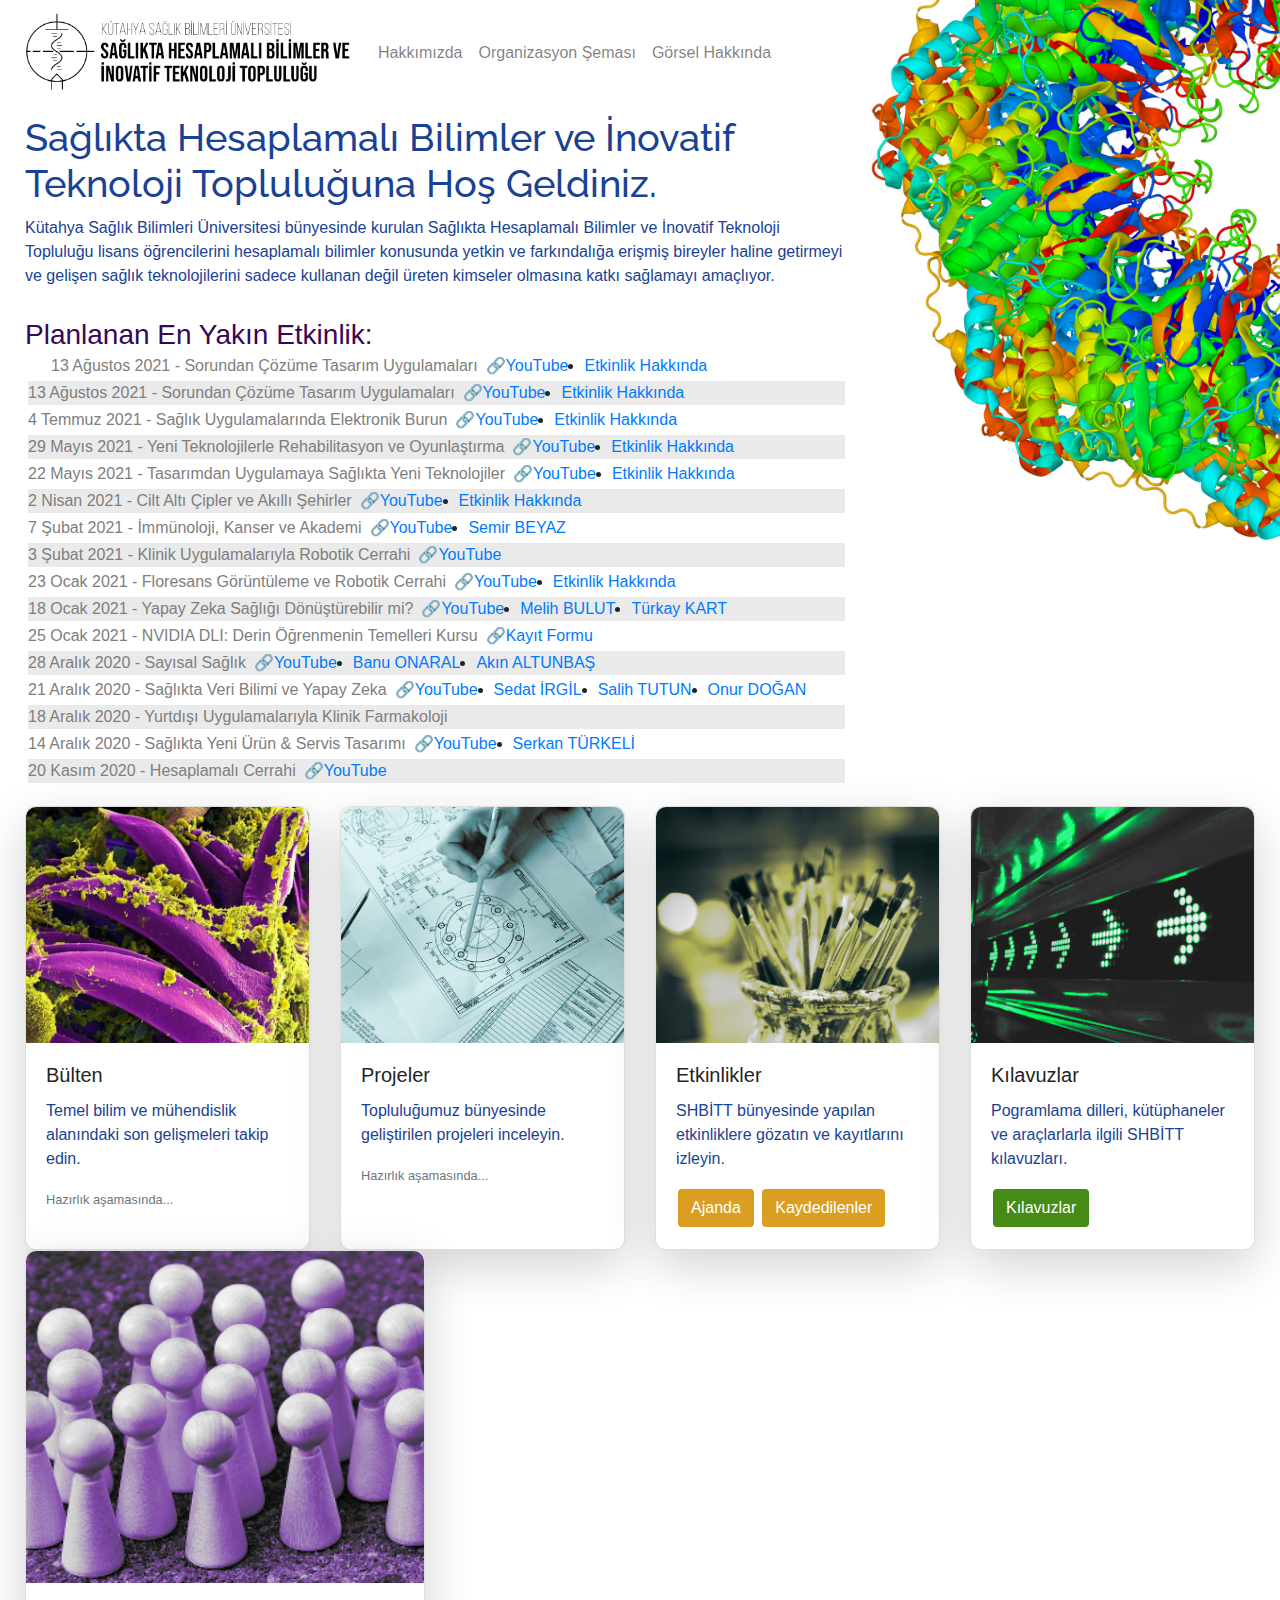
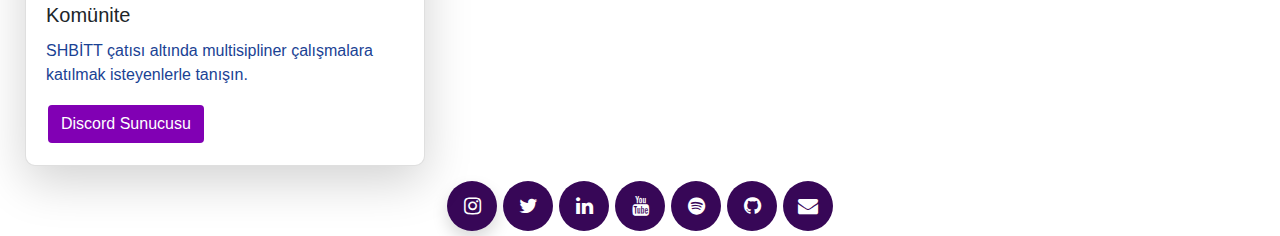
==== index.html @ bd7ff4d7 "etkinlik eklendi > 19 eylül" ====
<!DOCTYPE html>
<html>

    <head>
        <title>SHBİTT - Ana Sayfa</title>
        <meta charset="utf-8">
        <meta name="keywords" content="SHBİTT, KSBÜ, Hesaplamalı Bilimler, Bilim, Tıp, Biyoloji, Bilgisayar">
        <!-- <meta name="viewport" content="width=device-width, initial-scale=1"> -->
        <link rel="icon" type="image/png" href="/favicon.png"/>
        <link href="https://fonts.googleapis.com/css2?family=Raleway:wght@900&display=swap" rel='stylesheet'>
        <link rel="stylesheet" href="https://cdnjs.cloudflare.com/ajax/libs/font-awesome/4.7.0/css/font-awesome.min.css">
        <link rel="stylesheet" href="https://maxcdn.bootstrapcdn.com/bootstrap/4.5.2/css/bootstrap.min.css">
        <script src="https://ajax.googleapis.com/ajax/libs/jquery/3.5.1/jquery.min.js"></script>
        <script src="https://cdnjs.cloudflare.com/ajax/libs/popper.js/1.16.0/umd/popper.min.js"></script>
        <script src="https://maxcdn.bootstrapcdn.com/bootstrap/4.5.2/js/bootstrap.min.js"></script>
        <link rel="stylesheet" href="styles.css">
    </head>

<body>

<!-- Menü  -->
<nav class="navbar navbar-expand-lg navbar-light" >
    <a class="navbar-brand" href="https://shbitt.github.io" style="margin-right: -155px;">
      <img class="shbitt_logo" src="/images/sade.png" style="margin-left: 9px;">
    </a>
    <ul class="navbar-nav mr-auto">

      <li class="nav-item">
        <a class="nav-link" href="https://shbitt.github.io/hakkimizda" >Hakkımızda</a>
      </li>
      <li class="nav-item">
        <a class="nav-link" href="#" data-toggle="tooltip" title="Hazırlık aşamasında" >Organizasyon Şeması</a>
      </li>
      <li>
        <a class="nav-link" href="https://www.uniprot.org/uniprot/P10809" target="_blank" data-toggle="tooltip" title="Yandaki görsel; insan mitokondriyal ısı şok proteininin elektron mikroskopu altındaki 3B yapısının (6mrc numaralı çözüm) jMol yazılımıyla yorumlanıp, POVRay yazılımı-raytracing yöntemi kullanmasıyla hazırlanmıştır.">Görsel Hakkında</a>
      </li>
      
    </ul>
  </nav>
</nav>

<!-- Giriş Yazıları ve Planlanan Etkinlik Kısmı -->
<div class="container-fluid">

  <div class="row" >
    <div class="col-md-8" style="margin: 10px;">
      <h1>Sağlıkta Hesaplamalı Bilimler ve İnovatif Teknoloji Topluluğuna Hoş Geldiniz.</h1>
      <p style="margin-bottom: 30px;">Kütahya Sağlık Bilimleri Üniversitesi bünyesinde kurulan Sağlıkta Hesaplamalı Bilimler ve İnovatif Teknoloji Topluluğu lisans öğrencilerini hesaplamalı bilimler konusunda yetkin ve farkındalığa erişmiş bireyler haline getirmeyi ve gelişen sağlık teknolojilerini sadece kullanan değil üreten kimseler olmasına katkı sağlamayı amaçlıyor.</p>
      <h3 style="margin: 0px;">Planlanan En Yakın Etkinlik:</h3>

      <div class="d-flex flex-row" style="margin: 3px;">          
        <div class="p-0">
          <div class="spinner-grow spinner-grow-sm text-danger" role="status" style="margin-right: 7px;">
            <span class="sr-only">yanıp sönen şey...</span>
        </div>
         </div>           
            <p1>13 Ağustos 2021 - Sorundan Çözüme Tasarım Uygulamaları</p1> &ensp; <a href="https://youtu.be/WGCzJi1BrjA" target="_blank" >🔗YouTube</a>&ensp;&ensp;
            <li><a href="#" data-toggle="modal" data-target="#ozgecmis_girisimselradyoloji">Etkinlik Hakkında</a></li>&ensp;&ensp;
                                                                                        
      </div>

      <div class="d-flex flex-row" style="margin: 3px; background-color: rgba(218, 218, 218, 0.575);">          
        <div class="p-0">
         </div>           
            <p1>13 Ağustos 2021 - Sorundan Çözüme Tasarım Uygulamaları</p1> &ensp; <a href="https://youtu.be/jwcwyFQICFs" target="_blank" >🔗YouTube</a>&ensp;&ensp;
            <li><a href="#" data-toggle="modal" data-target="#ozgecmis_denizkaraoglu">Etkinlik Hakkında</a></li>&ensp;&ensp;
                                                                                        
      </div>

      <div class="d-flex flex-row" style="margin: 3px;">          
        <div class="p-0">
          </div>           
            <p1>4 Temmuz 2021 - Sağlık Uygulamalarında Elektronik Burun</p1> &ensp; <a href="https://youtu.be/XkC8jjxGLc4" target="_blank" >🔗YouTube</a>&ensp;&ensp;
            <li><a href="#" data-toggle="modal" data-target="#ozgecmis_eburun">Etkinlik Hakkında</a></li>&ensp;&ensp;
                                                                                        
      </div>
      
      <div class="d-flex flex-row" style="margin: 3px; background-color: rgba(218, 218, 218, 0.575);">          
        <div class="p-0">
          </div>           
            <p1>29 Mayıs 2021 - Yeni Teknolojilerle Rehabilitasyon ve Oyunlaştırma</p1> &ensp; <a href="https://youtu.be/GWDvfCW2oh4" target="_blank" >🔗YouTube</a>&ensp;&ensp;
            <li><a href="#" data-toggle="modal" data-target="#ozgecmis_yeniteknolojilerlerehabilitasyonveoyunlastirma">Etkinlik Hakkında</a></li>&ensp;&ensp;
                                                                                        
      </div>


      <div class="d-flex flex-row" style="margin: 3px;">          
        <div class="p-0">
           </div>           
            <p1>22 Mayıs 2021 - Tasarımdan Uygulamaya Sağlıkta Yeni Teknolojiler</p1> &ensp; <a href="https://youtu.be/6lwWHUH07rQ" target="_blank" >🔗YouTube</a>&ensp;&ensp;
            <li><a href="#" data-toggle="modal" data-target="#ozgecmis_tasarimdanuygulamayasagliktaakilliteknolojiler">Etkinlik Hakkında</a></li>&ensp;&ensp;
                                                                                        
      </div>
      
      <div class="d-flex flex-row" style="margin: 3px; background-color: rgba(218, 218, 218, 0.575);">          
        <div class="p-0">
         </div>           
            <p1>2 Nisan 2021 - Cilt Altı Çipler ve Akıllı Şehirler</p1> &ensp; <a href="https://youtu.be/vqJozDikIVU" target="_blank" >🔗YouTube</a>&ensp;&ensp;
            <li><a href="#" data-toggle="modal" data-target="#ozgecmis_ciltalticip">Etkinlik Hakkında</a></li>&ensp;&ensp;
                                                                                        
      </div>

            
        <div class="d-flex flex-row" style="margin: 3px;">          
          <div class="p-0">
            
           </div>           
              <p1>7 Şubat 2021 - İmmünoloji, Kanser ve Akademi</p1> &ensp; <a href="https://youtu.be/frwh1j8GAuQ" target="_blank" >🔗YouTube</a>&ensp;&ensp;
              <li><a href="#" data-toggle="modal" data-target="#ozgecmis_semirbeyaz">Semir BEYAZ</a></li>&ensp;&ensp; 
                                                                            
        </div>

        <div class="d-flex flex-row" style="margin: 3px;background-color: rgba(218, 218, 218, 0.575);">          
          <div class="p-0">
            
           </div>           
              <p1>3 Şubat 2021 - Klinik Uygulamalarıyla Robotik Cerrahi</p1> &ensp; <a href="https://youtu.be/xyfZIBkteco" target="_blank" >🔗YouTube</a>
                                                                            
        </div>
           
        <div class="d-flex flex-row" style="margin: 3px;">          
          <div class="p-0">
            
           </div>           
              <p1>23 Ocak 2021 - Floresans Görüntüleme ve Robotik Cerrahi</p1> &ensp; <a href="https://www.youtube.com/watch?v=u0d-Vs9Et4o&feature=youtu.be" target="_blank" >🔗YouTube</a> &ensp;&ensp;
              <li><a href="#" data-toggle="modal" data-target="#ozgecmis_kiypo">Etkinlik Hakkında</a></li>&ensp;&ensp; 
                                                              
        </div>

        <div class="d-flex flex-row" style="margin: 3px;background-color: rgba(218, 218, 218, 0.575);">          
          <div class="p-0">
           </div>           
              <p1>18 Ocak 2021 - Yapay Zeka Sağlığı Dönüştürebilir mi?</p1> &ensp; <a href="https://youtu.be/rTyHsTD2Kcg" target="_blank" >🔗YouTube</a> &ensp;&ensp;
              <li><a href="#" data-toggle="modal" data-target="#ozgecmis_melihbulut">Melih BULUT</a></li>&ensp;&ensp; 
              <li><a href="#" data-toggle="modal" data-target="#ozgecmis_türkaykart">Türkay KART</a></li>&ensp;&ensp;
                                                              
        </div>

        <div class="d-flex flex-row" style="margin: 3px;">          
          <div class="p-0">
            
          </div>           
              <p1>25 Ocak 2021 - NVIDIA DLI: Derin Öğrenmenin Temelleri Kursu</p1> &ensp; <a href="https://forms.gle/AcNbuivsDVb5zaCs7" target="_blank" >🔗Kayıt Formu</a>       
          </div> 

        <div class="d-flex flex-row" style="margin: 3px;background-color: rgba(218, 218, 218, 0.575);">          
          <div class="p-0">
           </div>           
              <p1>28 Aralık 2020 - Sayısal Sağlık</p1> &ensp; <a href="https://youtu.be/pwnFenUKZrY" target="_blank" >🔗YouTube</a> &ensp;&ensp;
              <li><a href="#" data-toggle="modal" data-target="#ozgecmis_banuonaral">Banu ONARAL</a></li>&ensp;&ensp; 
              <li><a href="#" data-toggle="modal" data-target="#ozgecmis_akinaltunbas">Akın ALTUNBAŞ</a></li>&ensp;&ensp;
                                                              
        </div>

        <div class="d-flex flex-row" style="margin: 3px;">          
          <div class="p-0">
            </div>           
              <p1>21 Aralık 2020 - Sağlıkta Veri Bilimi ve Yapay Zeka</p1> &ensp; <a href="https://youtu.be/1GE3MJU2bdA" target="_blank" >🔗YouTube</a> &ensp;&ensp;
              <li><a href="#" data-toggle="modal" data-target="#ozgecmis_sedatirgil">Sedat İRGİL</a></li>&ensp;&ensp;
              <li><a href="#" data-toggle="modal" data-target="#ozgecmis_salihtutun">Salih TUTUN</a></li>&ensp;&ensp;
              <li><a href="#" data-toggle="modal" data-target="#ozgecmis_onurdogan">Onur DOĞAN</a></li>&ensp;&ensp;    

        </div>
            <div class="d-flex flex-row" style="margin: 3px;background-color: rgba(218, 218, 218, 0.575);">          
            <div class="p-0">
                
            </div>           
                <p1>18 Aralık 2020 - Yurtdışı Uygulamalarıyla Klinik Farmakoloji</p1> &ensp; <a href="" target="_blank" ></a>       
            </div>   
            <div class="d-flex flex-row" style="margin: 3px;">          
              <div class="p-0">
                  
              </div>           
                  <p1>14 Aralık 2020 - Sağlıkta Yeni Ürün & Servis Tasarımı</p1> &ensp; <a href="https://www.youtube.com/watch?v=SY5CGg2VB3M" target="_blank" >🔗YouTube</a> &ensp;&ensp;
                  <li><a href="#" data-toggle="modal" data-target="#ozgecmis_serkanturkeli">Serkan TÜRKELİ</a></li>                                         
            </div>     

            <div class="d-flex flex-row" style="margin: 3px; background-color: rgba(218, 218, 218, 0.575);">          
              <div class="p-0">
          </div>           
                   <p1>20 Kasım 2020 - Hesaplamalı Cerrahi</p1> &ensp; <a href="https://www.youtube.com/watch?v=_9Eta6klfGE" target="_blank" >🔗YouTube</a>                                      
         </div>   

        </div> 

<!-- Özgeçmiş Modalleri -->
<div class="modal fade" id="ozgecmis_girisimsel_radyoloji">
  <div class="modal-dialog modal-dialog-centered">
    <div class="modal-content">
    
      <!-- Modal Başlığı -->
      <div class="modal-header">
        <h4 class="modal-title">Etkinlik Hakkında</h4>
        <button type="button" class="close" data-dismiss="modal">&times;</button>
      </div>
      
      <!-- Modal Yazısı -->
      <div class="modal-body">
        KSBÜ SHBİTT olarak yeni dönem etkinliklerimize başlıyoruz. Bu dönemin ilk etkinliği 19 Eylül Pazar günü saat 20.00’de “Neştersiz Cerrahi: Girişimsel Radyoloji” başlığı ile gerçekleşecektir. Kütahya Sağlık Bilimleri Üniversitesi Tıp Fakültesi Radyoloji Anabilim Dalından Doç. Dr. Mehmet Korkmaz ve Dr. Öğr. Üyesi Furkan Ertürk Urfalı hocalarımızı konuk edeceğimiz etkinliğe, ilgili herkesi bekleriz. YouTube üzerinden gerçekleşecek etkinliğimize aşağıdaki bağlantıdan katılım gösterebilir, soru formu üzerinden sorularınızı iletebilirsiniz.
      </div>
      
      <!-- Modal Alt Kısım -->
      <div class="modal-footer">
        <button type="button" class="btn btn-secondary" data-dismiss="modal">Kapat</button>
      </div>
      
    </div>
  </div>
</div>

<div class="modal fade" id="ozgecmis_denizkaraoglu">
  <div class="modal-dialog modal-dialog-centered">
    <div class="modal-content">
    
      <!-- Modal Başlığı -->
      <div class="modal-header">
        <h4 class="modal-title">Etkinlik Hakkında</h4>
        <button type="button" class="close" data-dismiss="modal">&times;</button>
      </div>
      
      <!-- Modal Yazısı -->
      <div class="modal-body">
        13 Ağustos Cuma günü saat 20.00’de “Sorundan Çözüme Tasarım Uygulamaları” başlıklı bir etkinlik düzenleyeceğiz. Konuğumuz KBB Uzmanı Op. Dr. Deniz Karaoğlu hocamız olacaktır. Hocamız doktorluk hayatını kendi polikliniğinde sürdürmekte ve aynı zamanda cerrahi alet modelleme, 3 boyutlu kemik modelleme, tasarım, render, 3 boyutlu baskı ve akış simülasyonları gibi alanlarda çalışmalar yapmaktadır.
Etkinliğimizde; hocamızın karşılaştığı sorunlara, geliştirdiği çözümleri dinleyeceğiz. Sorunlar ve çözümler, tıp hayatından bir araba parçasına kadar geniş bir yelpazede olacak. Siz de eleştirel düşünmek ve karşılaştığınız sorunlara çözümler bulabilmek için bu etkinliği kaçırmayın. Etkinliğe aşağıdaki YouTube linkinden katılabilir; yayın öncesi ve sırasında Google Form üzerinden sorularınızı iletebilirsiniz.
      </div>
      
      <!-- Modal Alt Kısım -->
      <div class="modal-footer">
        <button type="button" class="btn btn-secondary" data-dismiss="modal">Kapat</button>
      </div>
      
    </div>
  </div>
</div>

<div class="modal fade" id="ozgecmis_eburun">
  <div class="modal-dialog modal-dialog-centered">
    <div class="modal-content">
    
      <!-- Modal Başlığı -->
      <div class="modal-header">
        <h4 class="modal-title">Etkinlik Hakkında</h4>
        <button type="button" class="close" data-dismiss="modal">&times;</button>
      </div>
      
      <!-- Modal Yazısı -->
      <div class="modal-body">
        4 Temmuz Pazar günü saat 21.00’de “Sağlık Uygulamalarında Elektronik Burun” başlıklı bir etkinlik düzenleyeceğiz. Konuğumuz Kütahya Dumlupınar Üniversitesi Elektrik-Elektronik Bölümünden Prof. Dr. Hamdi Melih Saraoğlu hocamız olacaktır. Hocamız, uzun süredir Kütahya Dumlupınar Üniversitesinde görev yapmaktadır. Burada çeşitli alanlarda birçok makale yayınlamış ve projeler geliştirmiştir. 
Etkinliğimizde; elektronik burun olarak isimlendirilmiş biyoelektronik sensörler yardımıyla kanser dahil birçok sağlık konusunda yapılan analizleri hocamızla konuşup soruları cevaplandıracağız. Etkinliğe aşağıdaki YouTube linkinden katılabilir; yayın öncesi ve sırasında Google Form üzerinden sorularınızı iletebilirsiniz.
      </div>
      
      <!-- Modal Alt Kısım -->
      <div class="modal-footer">
        <button type="button" class="btn btn-secondary" data-dismiss="modal">Kapat</button>
      </div>
      
    </div>
  </div>
</div>

<div class="modal fade" id="ozgecmis_tasarimdanuygulamayasagliktaakilliteknolojiler">
  <div class="modal-dialog modal-dialog-centered">
    <div class="modal-content">
    
      <!-- Modal Başlığı -->
      <div class="modal-header">
        <h4 class="modal-title">Etkinlik Hakkında</h4>
        <button type="button" class="close" data-dismiss="modal">&times;</button>
      </div>
      
      <!-- Modal Yazısı -->
      <div class="modal-body">
        Merhaba, 22 Mayıs Cumartesi günü saat 13.00’te “Tasarımdan Uygulamaya Sağlıkta Yeni Teknolojiler” konulu bir etkinlik düzenleyeceğiz. Konuğumuz Yıldız Teknik Üniversitesinden Prof. Dr. Tülay Yıldırım olacak. Kendisi 2000' li yılların başından beri yapay sinir ağları ile ilgili çalışmalar yürütmekte olup; etkinlikte sağlık teknolojileri, biyomedikal gelişmeler ve yapay zekanın sağlıkta kullanılması gibi başlıkları ele alınacak. Etkinliğimize aşağıdaki YouTube linkinden katılabilir, etkinlik öncesi ve sırasında Google form üzerinden sorularınızı iletebilirsiniz. Soru, görüş ve önerileriniz bizim için değerlidir. 
      </div>
      
      <!-- Modal Alt Kısım -->
      <div class="modal-footer">
        <button type="button" class="btn btn-secondary" data-dismiss="modal">Kapat</button>
      </div>
      
    </div>
  </div>
</div>

<div class="modal fade" id="ozgecmis_yeniteknolojilerlerehabilitasyonveoyunlastirma">
  <div class="modal-dialog modal-dialog-centered">
    <div class="modal-content">
    
      <!-- Modal Başlığı -->
      <div class="modal-header">
        <h4 class="modal-title">Etkinlik Hakkında</h4>
        <button type="button" class="close" data-dismiss="modal">&times;</button>
      </div>
      
      <!-- Modal Yazısı -->
      <div class="modal-body">
        Merhaba, 29 Mayıs Cumartesi günü saat 13.00’te “Yeni Teknolojilerle Rehabilitasyon ve Oyunlaştırma” konulu bir etkinlik düzenleyeceğiz. Konuğumuz İstanbul SBÜ Kanuni Sultan Süleyman EAH Fiziksel Tıp ve Rehabilitasyon Kliniğinden Uzm. Dr. Ahmet Kıvanç Menekşeoğlu olacak. Hocamız İstanbul Tıp Fakültesinde lisans ve uzmanlık eğitimlerini almıştır. Uzmanlık döneminde hemiplejik serebral palsili çocuklarda sanal gerçeklik kullanımı üzerine araştırma yapmış ve tezini bu alanda yazmıştır. Ayrıca Kanguru Teknolojinin kurucu ortaklarındandır. Şirket çeşitli alanlarda çalışmakla beraber nörorehabilitasyon alanında da çeşitli çözümler geliştirmektedir. 
      </div>
      
      <!-- Modal Alt Kısım -->
      <div class="modal-footer">
        <button type="button" class="btn btn-secondary" data-dismiss="modal">Kapat</button>
      </div>
      
    </div>
  </div>
</div>

<div class="modal fade" id="ozgecmis_tasarimdanuygulamayasagliktaakilliteknolojiler">
  <div class="modal-dialog modal-dialog-centered">
    <div class="modal-content">
    
      <!-- Modal Başlığı -->
      <div class="modal-header">
        <h4 class="modal-title">Etkinlik Hakkında</h4>
        <button type="button" class="close" data-dismiss="modal">&times;</button>
      </div>
      
      <!-- Modal Yazısı -->
      <div class="modal-body">
        Merhaba, 22 Mayıs Cumartesi günü saat 13.00’te “Tasarımdan Uygulamaya Sağlıkta Yeni Teknolojiler” konulu bir etkinlik düzenleyeceğiz. Konuğumuz Yıldız Teknik Üniversitesinden Prof. Dr. Tülay Yıldırım olacak. Kendisi 2000' li yılların başından beri yapay sinir ağları ile ilgili çalışmalar yürütmekte olup; etkinlikte sağlık teknolojileri, biyomedikal gelişmeler ve yapay zekanın sağlıkta kullanılması gibi başlıkları ele alınacak. Etkinliğimize aşağıdaki YouTube linkinden katılabilir, etkinlik öncesi ve sırasında Google form üzerinden sorularınızı iletebilirsiniz. Soru, görüş ve önerileriniz bizim için değerlidir. 
      </div>
      
      <!-- Modal Alt Kısım -->
      <div class="modal-footer">
        <button type="button" class="btn btn-secondary" data-dismiss="modal">Kapat</button>
      </div>
      
    </div>
  </div>
</div>

<div class="modal fade" id="ozgecmis_ciltalticip">
  <div class="modal-dialog modal-dialog-centered">
    <div class="modal-content">
    
      <!-- Modal Başlığı -->
      <div class="modal-header">
        <h4 class="modal-title">Etkinlik Hakkında</h4>
        <button type="button" class="close" data-dismiss="modal">&times;</button>
      </div>
      
      <!-- Modal Yazısı -->
      <div class="modal-body">
        2 Nisan Cuma günü saat 20.00’de “Cilt Altı Çipler ve Akıllı Şehirler” konulu bir etkinlik düzenleyeceğiz. Konuğumuz Halit Koşmaz Bey olacak. Kendisi İsveç Yerel Yönetimler ve Bölgeler Birliğinde IT Enterprise & Çözüm Mimarı olarak çalışmaktadır. Etkinlikte özellikle İsveç’te popüler olan cilt altına enjekte edilen çipler ve akıllı şehir uygulamalarını konuşacağız. 
      </div>
      
      <!-- Modal Alt Kısım -->
      <div class="modal-footer">
        <button type="button" class="btn btn-secondary" data-dismiss="modal">Kapat</button>
      </div>
      
    </div>
  </div>
</div>

<div class="modal fade" id="ozgecmis_semirbeyaz">
  <div class="modal-dialog modal-dialog-centered">
    <div class="modal-content">
    
      <!-- Modal Başlığı -->
      <div class="modal-header">
        <h4 class="modal-title">Semir Beyaz Kimdir?</h4>
        <button type="button" class="close" data-dismiss="modal">&times;</button>
      </div>
      
      <!-- Modal Yazısı -->
      <div class="modal-body">
        İYTE 2009 Moleküler Biyoloji ve Genetik bölümü mezunu olan Beyaz, lisans eğitimindeki ilk yılından itibaren TÜBİTAK’ın araştırma projesi destek programı kapsamında laboratuvarda immünoloji alanında bilimsel araştırmalar yapmıştır. 2007 yılında İYTE’de yaptığı çalışmalarla Ulusal İmmünoloji kongresinde “Genç Araştırmacı” ödülünü almıştır. Lisans eğitiminin daha ilk yıllarından itibaren büyük araştırmalar yapan Dr. Beyaz, lisansın ardından Harvard Tıp Fakültesi’nde araştırmacı olmuştur ve burada doktoraya da kabul edilmiştir. Doktora çalışmalarının bir kısmını Harvard Tıp Fakültesi Kanser ve Kan Hastalıkları Merkezi’nde kan hücreleri, kök hücreler ve epigenetik üzerine, diğer kısmını ise Massachusetts Teknoloji Enstitüsü (MIT) Kanser Merkezi’nde beslenme, kök hücre ve kanser arasındaki ilişki üzerine yürüttü. Dr. Semir Beyaz son olarak Cold Spring Harbor Laboratory’de 2018 yılında kendi araştırma laboratuvarını kurdu. Dr. Semir Beyaz’ın Uluslararası Kök Hücre Araştırmaları Derneği Üstün Başarı Ödülü, Amerikan İmmünoloji Derneği Genç Araştırmacı Ödülü, Janeway Ödülü, Erken Kariyer Akademisyen Ödülü, Harvard İmmunoloji ve Jeffreymodell Ödülü gibi prestijli ödülleri bulunuyor.
Yazı Kaynağı: Bilimma
      </div>
      
      <!-- Modal Alt Kısım -->
      <div class="modal-footer">
        <button type="button" class="btn btn-secondary" data-dismiss="modal">Kapat</button>
      </div>
      
    </div>
  </div>
</div>

<div class="modal fade" id="ozgecmis_kiypo">
  <div class="modal-dialog modal-dialog-centered">
    <div class="modal-content">
    
      <!-- Modal Başlığı -->
      <div class="modal-header">
        <h4 class="modal-title">Etkinlik Hakkında</h4>
        <button type="button" class="close" data-dismiss="modal">&times;</button>
      </div>
      
      <!-- Modal Yazısı -->
      <div class="modal-body">
        KSBÜ SHBİTT olarak 23 Ocak Cumartesi günü saat 10.30’da “Robotik Cerrahi ve Floresans Görünütüleme” temalı bir etkinlik yapacağız. KİYPO Yüksek Teknolojili Sağlık Sistemleri A.Ş. Kurucusu Ve Cordamed Biomedikal Mühendislik AŞ CEO’su Volkan UYANIK ve aynı şirketin Klinik Satış Müdürü Serkan YILMAZ konuğumuz olacak. KİYPO, floresans görüntüleme teknolojisinde önemli bir yere sahip olan Stryker Novadaq’ın distribütörlüğünü yapmakta ve yerli,yabancı firmalara gönüllü danışmanlıklar yaparak destek olmaktadır. 
Cordamed, da Vinci Robotik Cerrahi Sistemlerinin distribütörlüğünü yapmaktadır.
      </div>
      
      <!-- Modal Alt Kısım -->
      <div class="modal-footer">
        <button type="button" class="btn btn-secondary" data-dismiss="modal">Kapat</button>
      </div>
      
    </div>
  </div>
</div>

<div class="modal fade" id="ozgecmis_melihbulut">
  <div class="modal-dialog modal-dialog-centered">
    <div class="modal-content">
    
      <!-- Modal Başlığı -->
      <div class="modal-header">
        <h4 class="modal-title">Melih Bulut Kimdir?</h4>
        <button type="button" class="close" data-dismiss="modal">&times;</button>
      </div>
      
      <!-- Modal Yazısı -->
      <div class="modal-body">
        Ankara Fen Lisesi, Hacettepe Üniversitesi Tıp Fakültesi mezunudur. Aynı fakültede çocuk cerrahisi ihtisası yaptı ve doçent oldu. 1987'de İstanbul Şişli Etfal Hastanesinde Çocuk Cerrahisi Kliniğini kurdu. 1997'den itibaren International Hospital, Anadolu Sağlık Merkezi, Yeditepe Üniversitesi Hastanelerinde başhekimlik yaptı. 2005'te profesörlüğünü aldı. Başkent üniversitesi Marmara Bölgesi Genel Koordinatörlüğü ve Medicana International İstanbul Hastanesi Genel Direktörlüğü görevlerinde bulundu. Hastane dergisinden yılın en iyi hastane yöneticisi ödülünü, Hospital Manager dergisinden de yaşam boyu başarı ödülünü aldı. Sağlık ve Sigorta Yöneticileri Derneğinin bir süre başkanlığını yürüten Bulut sağlıkta inovasyon, yapay zeka, nadir hastalıklar ve yaşlılık konularında gönüllü çalışmalarda bulunmaktadır. Sağlıkta İşbirliği Platformunun kurucusu, Hedef Nobel İnsiyatifinin ve Sağlıkta Yapay Zeka grubunun aktif bir üyesidir. 
      </div>
      
      <!-- Modal Alt Kısım -->
      <div class="modal-footer">
        <button type="button" class="btn btn-secondary" data-dismiss="modal">Kapat</button>
      </div>
      
    </div>
  </div>
</div>

<div class="modal fade" id="ozgecmis_türkaykart">
  <div class="modal-dialog modal-dialog-centered">
    <div class="modal-content">
    
      <!-- Modal Başlığı -->
      <div class="modal-header">
        <h4 class="modal-title">Türkay Kart Kimdir?</h4>
        <button type="button" class="close" data-dismiss="modal">&times;</button>
      </div>
      
      <!-- Modal Yazısı -->
      <div class="modal-body">
        2014 yılında Boğaziçi Üniversitesi Elektrik-Elektronik Mühendisliğinden mezun olmuştur. 2014-2016 yılları arasında Kaliforniya Üniversitesinde  Biyomedikal Mühendisliği alanında yüksek lisans yapmıştır. Ardından Kaliforniya'da özel bir sirkette yazılım ve biyomedikal mühendisi olarak çalıştıktan sonra Kaliforniya Üniversitesi (Irvine) Radyoloji bölümünde yapay zeka uygulamaları gelistirdi. 2019 yılından bu yana da medikal görüntü işleme üzerine akademik çalışmalarını Imperial College London Bilgisayar Bilimlerinde devam ettirmektedir.
      </div>
      
      <!-- Modal Alt Kısım -->
      <div class="modal-footer">
        <button type="button" class="btn btn-secondary" data-dismiss="modal">Kapat</button>
      </div>
      
    </div>
  </div>
</div>

  <div class="modal fade" id="ozgecmis_serkanturkeli">
    <div class="modal-dialog modal-dialog-centered">
      <div class="modal-content">
      
        <!-- Modal Başlığı -->
        <div class="modal-header">
          <h4 class="modal-title">Serkan Türkeli Kimdir?</h4>
          <button type="button" class="close" data-dismiss="modal">&times;</button>
        </div>
        
        <!-- Modal Yazısı -->
        <div class="modal-body">
          Türkiye’de Bilgisayar Mühendisi olarak İşletme Mühendisliği Yüksek Lisans ve Doktorasına sahip ilk ve tek kişidir. Özel sektördeki 9 yıllık iş deneyimi sonrasında akademik hayatına başlayan Dr. Türkeli, son 11 yıldır İTÜ Bilişim Enstitüsü’nde öğretim görevlisidir. 2013 yılından bu yana Bahçeşehir Üniversitesi Bilgisayar Mühendisliği ve Yönetim Bilişim Sistemleri Yüksek Lisans Programında misafir öğretim görevlisi olarak çalışmaktadır. 2019 yılında Boğaziçi Üniversitesi’nde verdiği yüksek lisans dersi 5/5 değerlendirme ile en beğenilen ders olmuştur. Havelsan, Merkezi Kayıt Kuruluşu gibi kurumlarda görev aldığı projeler çeşitli ödüllüler almıştır.
2015 yılında TESODEV adında girişimi kurmuş ve ISO ilk 500 firmanın 260’dan fazlası eğitim, danışmanlık ve bilişim hizmetleri almıştır. Yıldız Teknopark kapsamında verdiği StarBigg girişimcilik eğitimleri sonucunda eğitim verdiği girişimler en yüksek puanı alarak desteğe uygun görülmüştür. TESODEV 2 patent, 6 Bilim ve Teknoloji Bakanlığının onayladığı proje ve 10’dan fazla akademik yayın yapmıştır.
        </div>
        
        <!-- Modal Alt Kısım -->
        <div class="modal-footer">
          <button type="button" class="btn btn-secondary" data-dismiss="modal">Kapat</button>
        </div>
        
      </div>
    </div>
  </div>

  <div class="modal fade" id="ozgecmis_sedatirgil">
    <div class="modal-dialog modal-dialog-centered">
      <div class="modal-content">
      
        <!-- Modal Başlığı -->
        <div class="modal-header">
          <h4 class="modal-title">Sedat İrgil Kimdir?</h4>
          <button type="button" class="close" data-dismiss="modal">&times;</button>
        </div>
        
        <!-- Modal Yazısı -->
        <div class="modal-body">
          Sedat İrgil İzmir Atatürk Lisesi sonrası Ege Üniversitesi, Tıp Fakültesine gitti. 1995 yılında Psikiyatri İhtisasını kazandı ve Ankara GATA Psikiyatri Kliniğinde Uzmanlık Eğitimini tamamladı. Uzmanlık sonrasında farklı hastanelerde görev almış ve pek çok eğitime katılarak kendini geliştirmiştir. Merzifon Asker Hastanesi Başhekim Yardımcısı olarak emekli olmuştur. Halen özel muayenehanesinde, psikoteknik laboratuarında çalışmakta ayrıca psikiyatri ve davranış analizleri için yapay zeka yazılımları geliştiren DNB’de kurucu ortak olarak  danışmanlık ve klinik ekip yöneticiliği görevlerini sürdürmektedir. Psikiyatri Derneği görev grubu, Şizofreni ve Demans gruplarının üyesidir.   
        </div>
        
        <!-- Modal Alt Kısım -->
        <div class="modal-footer">
          <button type="button" class="btn btn-secondary" data-dismiss="modal">Kapat</button>
        </div>
        
      </div>
    </div>
  </div>

  <div class="modal fade" id="ozgecmis_salihtutun">
    <div class="modal-dialog modal-dialog-centered">
      <div class="modal-content">
      
        <!-- Modal Başlığı -->
        <div class="modal-header">
          <h4 class="modal-title">Salih Tutun Kimdir?</h4>
          <button type="button" class="close" data-dismiss="modal">&times;</button>
        </div>
        
        <!-- Modal Yazısı -->
        <div class="modal-body">
        Endüstri Mühendisliği lisansını Sakarya Üniversitesinde yüksek lisansını ise Erciyes Üniversitesinden almıştır. Doktora eğitimini “Sistem Bilimi ve Endüstri Mühendisliği” alanında New York Eyalet Üniversitesinde tamamlamıştır. Şu an Washington Üniversitesi Halk Sağlığı Enstitüsü Öğretim Görevlisi ve DNB Analitik’in kurucuları arasındadır. Makine öğrenimi, derin öğrenme ve hesaplamalı sosyal bilimler kullanarak risk analizi, yönetimi konusunda araştırmalar yapmaktadır. NEPAR framework çalışması Binghamton Üniversitesi tarafından Ulusal Hit Haberler’de sıralanmış ve 40’tan fazla habere ve dergilere konu olmuştur.   
        </div>
        
        <!-- Modal Alt Kısım -->
        <div class="modal-footer">
          <button type="button" class="btn btn-secondary" data-dismiss="modal">Kapat</button>
        </div>
        
      </div>
    </div>
  </div>

  <div class="modal fade" id="ozgecmis_onurdogan">
    <div class="modal-dialog modal-dialog-centered">
      <div class="modal-content">
      
        <!-- Modal Başlığı -->
        <div class="modal-header">
          <h4 class="modal-title">Onur Doğan Kimdir?</h4>
          <button type="button" class="close" data-dismiss="modal">&times;</button>
        </div>
        
        <!-- Modal Yazısı -->
        <div class="modal-body">
        İzmir Bakırçay Üniversitesi'nde öğretim üyesi olan Dr. Onur Doğan 2010, 2013 ve 2019 yıllarında lisans (Sakarya Üniversitesi), yüksek lisans (İTÜ) ve doktora (İTÜ) eğitimlerini tamamlamıştır. Yüksek lisans çalışmasında akıllı karar destek sistemi, yalın üretim ve QFD, FMEA veya DOE gibi kalite yaklaşımları üzerine çalıştı. Süreç madenciliği alanında Türkiye’nin ilk doktoralı öğretim üyelerinden biridir. Doktora eğitimi sırasında Valensiya Teknik Üniversitesi’nde 12 aylık bir araştırma projesi için ziyaretçi araştırmacı olarak bulundu. Veri Analitiği ve Konumsal Veri Modelleme Araştırma Merkezi’ nin yönetim kurulu üyesidir, süreç madenciliği projesinde proje koordinatörü ve akıllı kampüs analitiği ve büyük veri analitiği üzerine iki projede araştırmacıdır. TÜBİTAK ve İzmir Kalkınma Ajansı tarafından desteklenen ulusal projelerde yürütücü ve araştırmacı olarak görev almıştır. Araştırma alanları süreç madenciliği, makine öğrenimi, bulanık veri madenciliği, bulanık karar verme konularıdır.
        </div>
        
        <!-- Modal Alt Kısım -->
        <div class="modal-footer">
          <button type="button" class="btn btn-secondary" data-dismiss="modal">Kapat</button>
        </div>
        
      </div>
    </div>
  </div>


  <div class="modal fade" id="ozgecmis_akinaltunbas">
    <div class="modal-dialog modal-dialog-centered">
      <div class="modal-content">
      
        <!-- Modal Başlığı -->
        <div class="modal-header">
          <h4 class="modal-title">Akın Altunbaş Kimdir?</h4>
          <button type="button" class="close" data-dismiss="modal">&times;</button>
        </div>
        
        <!-- Modal Yazısı -->
        <div class="modal-body">
          Gazi Üniversitesi’nden 2002 yılında İnşaat Mühendisliği lisans ve Florida Üniversitesi’nden 2005 yılında inşaat mühendisliği yüksek lisans dereceleri almıştır. Üniversite eğitiminden sonra 5 yıl ABD ve Türkiye’de özel şirketlerde çalıştıktan sonra 2010 yılında “Borda Teknoloji” isimli şirketin kurucu ortağı ve CEO’su olarak sağlık sektörüne yönelik çözümler geliştirmeye başlamıştır. Şirket; hastanelerde operasyonel farkındalık sağlayan Nesnelerin İnterneti kurgusunda Ar-Ge temelli çözümler geliştirmekte ve dünya pazarına sunmaktadır. Bu çözümler arasında hasta süreç yönetimi, varlık yönetimi, bebek güvenliği, çevresel izleme ve konuma duyarlı iş talep yönetimi çözümleri bulunmakta ve bu çözümler hastaneleri veriye dayalı yönetim anlayışında desteklemektedir. İTÜ Arı Teknokent bünyesinde Ar-Ge çalışmalarına devam eden firmanın Amerika ve Rusya’da da ofisleri bulunmaktadır.
        </div>
        
        <!-- Modal Alt Kısım -->
        <div class="modal-footer">
          <button type="button" class="btn btn-secondary" data-dismiss="modal">Kapat</button>
        </div>
        
      </div>
    </div>
  </div>

  <div class="modal fade" id="ozgecmis_banuonaral">
    <div class="modal-dialog modal-dialog-centered">
      <div class="modal-content">
      
        <!-- Modal Başlığı -->
        <div class="modal-header">
          <h4 class="modal-title">Banu Onaral Kimdir?</h4>
          <button type="button" class="close" data-dismiss="modal">&times;</button>
        </div>
        
        <!-- Modal Yazısı -->
        <div class="modal-body">
          Banu Onaral, Drexel Üniversitesinde Biyomedikal Mühendisliği, Bilimleri ve Sağlık Sistemleri Fakültesinde H.H. Sun Kürsü Profesörüdür. Biomedikal Mühendislik Doktora’sını 1978’de Pennsylvania Üniversitesinden, Elektrik Mühendisliği BSEE (1973) ve MSEE (1974) diplomalarını da Boğaziçi Üniversitesi’nden almıştır. 1998 yılında Biyomedikal Mühendisliği, Bilimleri ve Sağlık Sistemleri Fakültesini kurmuş ve 2015 yılına kadar yönetmiştir. Ocak 2015’den itibaren ‘Küresel İnovasyon Ortaklıkları’ Rektör danışmanlığı görevini yüklenmiştir. 
Banu Onaral’ın araştırma ve öğretim alanında akademik çalışmaları işlevsel beyin görüntüleme, ultrason ve optik yoğunluklu biyomedikal sinyal işlemciliği ve kompleks sistemler ağırlıklı bilgi ve sistem mühendisliğine odaklanmıştır. Araştırma grubuyla işlevsel optik beyin görüntüleme konusunda öncü ar-ge programları yürütmektedir. A.B.D’de Ulusal Bilim Vakfı (NSF), Ulusal Sağlık Vakfı (NIH), Federe Havacılık Kurumu (FAA), Deniz Kuvvetleri Araştırma Ofisi (ONR), Deniz Piyade (US Marines) ve DARPA gibi Savunma Bakanlığına (DOD) bağlı araştırma kurumları tarafından desteklenen geniş kapsamlı araştırma projeleri yönetmektedir. Çok sayıda doktora ve yüksek lisans öğrencisine tez danışmanlığı yapmış ve ve ar-ge laboratuvarı ve merkezi kurmuştur. 
Banu Onaral, üniversite laboratuvarlarında geliştirilen biomedikal teknolojilerin hızla ticarileşmesi konusunda ‘Çevrimsel Araştırma’ (Translational Research) ve ‘Girişimci Teknoloji Aktarımı’ (Entrepreneurial Technology Transfer) akımının önderlerindendir. Drexel Üniversitesinde Biomedikal Teknolojilerin Ürüne Dönüşüm Programını kurmuştur. Bu program, üniversite araştırma-geliştirmecileri ile ile yerel ekonomik kalkınma kurumlarını, hukukcuları, işinsanlarını ve yatırımcıları biraraya getirmektedir. Beş yıllık deneme dönemi sonunda, akademik buluşları ticarileştirme sürecini kurumsallaştırmayı başararak $20 milyon Coulter Vakfı anavarlığını (endowment) Drexel Üniversitesine kazandırmıştır. 
IEEE Engineering in Medicine and Biology Society (EMBS)’da Fellow, American Association for the Advancement of Science (AAAS)’da Fellow ve American Institute for Medical and Biological Engineering (AIMBE)’de Kurucu Fellow ünvanını kazanmıştır. Dünya çapında en çok sayıda biomedikal mühendisi biraraya getiren IEEE Engineering in Medicine and Biology Society’nın başkanlığını yapmıştır. Çin’de ve Türkiye’de akademik ve sanayi yenileşim işbirliklerine ve bilim ve teknoloji parklarına yardımcı olmakta, Teknopark İstanbul’un kuruluş çalışmalarına uluslararası onursal baş danışman olarak destek vermektedir. 

        </div>
        
        <!-- Modal Alt Kısım -->
        <div class="modal-footer">
          <button type="button" class="btn btn-secondary" data-dismiss="modal">Kapat</button>
        </div>
        
      </div>
    </div>
  </div>

      <div class="col" style="margin: 10px;">
      </div>
            
    </div>

<!-- Kartlık Bölümü -->
    <div class="row">
        <div class="card-deck">
            <div class="card mb-6 shadow-lg" style="width: auto; min-width: 225px; max-width:25rem;" >
              <img class="card-img-top" src="images/bulten_cr.jpg" alt="BÜLTEN">
              <div class="card-body">
                <h5 class="card-title">Bülten</h5>
                <p class="card-text">Temel bilim ve mühendislik alanındaki son gelişmeleri takip edin.</p>
                <p class="card-text"><small class="text-muted">Hazırlık aşamasında...</small></p>
              </div>
            </div>
            <div class="card mb-6 shadow-lg" style="width: auto; min-width: 225px; max-width:25rem;" >
              <img class="card-img-top" src="images/proje_cr.jpeg" alt="PROJELER" >
              <div class="card-body">
                <h5 class="card-title">Projeler</h5>
                <p class="card-text">Topluluğumuz bünyesinde geliştirilen projeleri inceleyin.</p>
                <p class="card-text"><small class="text-muted">Hazırlık aşamasında...</small></p>
              </div>
            </div>
            <div class="card mb-6 shadow-lg" style="width: auto; min-width: 225px; max-width:25rem;" >
              <img class="card-img-top" src="images/etkinlik_cr.jpg" alt="ETKİNLİKLER" >
              <div class="card-body">
                <h5 class="card-title">Etkinlikler</h5>
                <p class="card-text">SHBİTT bünyesinde yapılan etkinliklere gözatın ve kayıtlarını izleyin.</p>
                <a href="https://1drv.ms/x/s!AqAwuqWz-uF9hAXLPwpgnw6vUwIA?e=MGqzIZ" class="btn btn-sari" style="margin: 2px;">Ajanda</a>
                <a href="https://www.youtube.com/channel/UCX6x07Alcrh3gUNSJ2ItVSw/videos" class="btn btn-sari" style="margin: 2px;">Kaydedilenler</a>
              </div>
            </div>
            <div class="card mb-6 shadow-lg" style="width: auto; min-width: 225px; max-width:25rem;" >
                <img class="card-img-top" src="images/klavuzlar_cr.jpeg" alt="KILAVUZLAR" >
                <div class="card-body">
                  <h5 class="card-title">Kılavuzlar</h5>
                  <p class="card-text">Pogramlama dilleri, kütüphaneler ve araçlarlarla ilgili SHBİTT kılavuzları.</p>
                  <a href="https://shbitt.github.io/kilavuzlar/python3_egitim_materyalleri_giris.pdf" class="btn btn-yesil" style="margin: 2px;">Kılavuzlar</a>
                </div>
              </div>
              <div class="card mb-6 shadow-lg" style="width: auto; min-width: 225px; max-width:25rem;" >
                
                  <!--<iframe src="https://discord.com/widget?id=776459535279587368&theme=dark" style="border-radius:10px; overflow: hidden;" min-width="250" height="470" allowtransparency="true" frameborder="0" sandbox="allow-popups allow-popups-to-escape-sandbox allow-same-origin allow-scripts"></iframe> 
                  -->
                  
                  <img class="card-img-top" src="images/kominite_cr.jpg" alt="KOMİNİTE" >
                  <div class="card-body">
                    <h5 class="card-title">Komünite</h5>
                    <p class="card-text">SHBİTT çatısı altında multisipliner çalışmalara katılmak isteyenlerle tanışın.</p>
                    <a href="https://discord.gg/N6caV57dDH" class="btn btn-mor" style="margin: 2px;">Discord Sunucusu</a>
                  </div>
                
              </div>
          </div>          
    </div>

<!-- Sosyal Medya -->    
      <div class="d-flex justify-content-center">
          <a href="https://www.instagram.com/ksbu_shbitt/" class="fa fa-instagram shadow"></a>
          <a href="https://twitter.com/ksbu_shbitt" class="fa fa-twitter"></a>          
          <a href="https://www.linkedin.com/company/shbitt" class="fa fa-linkedin"></a>
          <a href="https://www.youtube.com/channel/UCX6x07Alcrh3gUNSJ2ItVSw" class="fa fa-youtube"></a>
          <a href="https://open.spotify.com/show/5QIXgevuaJtZDNQiGKWHRe" class="fa fa-spotify"></a>
          <a href="https://github.com/shbitt" class="fa fa-github"></a>
          <a href="mailto:shbitt@hotmail.com" class="fa fa-envelope"></a>
      </div>

    
<!-- Görsel Hakkında Kısmının Betiği -->
      <script>
        $(document).ready(function(){
          $('[data-toggle="tooltip"]').tooltip();   
        });
        </script>    
</body>
</html>
---- styles.css ----
/* slider genişliği */
::-webkit-scrollbar {
    opacity: 0.9;
    width: 7px;
  }
  
  /* slider döşemesi */
::-webkit-scrollbar-track {
    opacity: 0.5;
    background: #f1f1f1; 
  }
   
  /* slider tutacağı */
::-webkit-scrollbar-thumb {
    opacity: 0.9;
    background: #888; 
  }
  
  /* slider tutacağının hoverı */
::-webkit-scrollbar-thumb:hover {
    opacity: 0.9;
    background: #555; 
  }

body {
    background: url('/images/background_2.jpg') no-repeat center center fixed;
    -webkit-background-size: cover;
    -moz-background-size: cover;
    background-size: cover;
    -o-background-size: cover;
  }

p {
    color: #1A4294;    
}

p1 {
    color: #7e7e7e;    
}

h1 {
    color: #1A4294;    
    font-family: 'Raleway', sans-serif;
    font-size: 3vw;
    letter-spacing: 0px;
}

h3 {
    color: #370757;
}


img.shbitt_logo {
    height: 65%;
    width: 65%;
    margin: 0px;
  }
  
.card-deck {
    margin: 10px;
    padding: 0px;    
}

.card{
  border-radius: 10px;
}

.card-img-top{
  border-top-left-radius: 10px; 
  border-top-right-radius: 10px;
}


.btn-yesil{background-color:rgb(69, 139, 22);color: #FFF;}
.btn-yesil:hover{background-color: rgb(81, 161, 27);color: #FFF;}


.btn-sari{background-color:rgb(218, 159, 32);color: #FFF;}
.btn-sari:hover{background-color: rgb(238, 171, 27);color: #FFF;}


.btn-mor{background-color:rgb(129, 0, 180);color: #FFF;}
.btn-mor:hover{background-color: rgb(151, 0, 211);color: #FFF;}


.fa {
    padding: 15px;
    font-size: 20px;
    width:  50px;
    text-align: center;
    text-decoration: none;
    margin: 5px 3px;
    border-radius: 50%;
    background: #370757;
    color: white;
  }
  
.fa:hover {
      opacity: 0.9;
      text-decoration: none;
      background: #370757;
      color: white;
      
  }
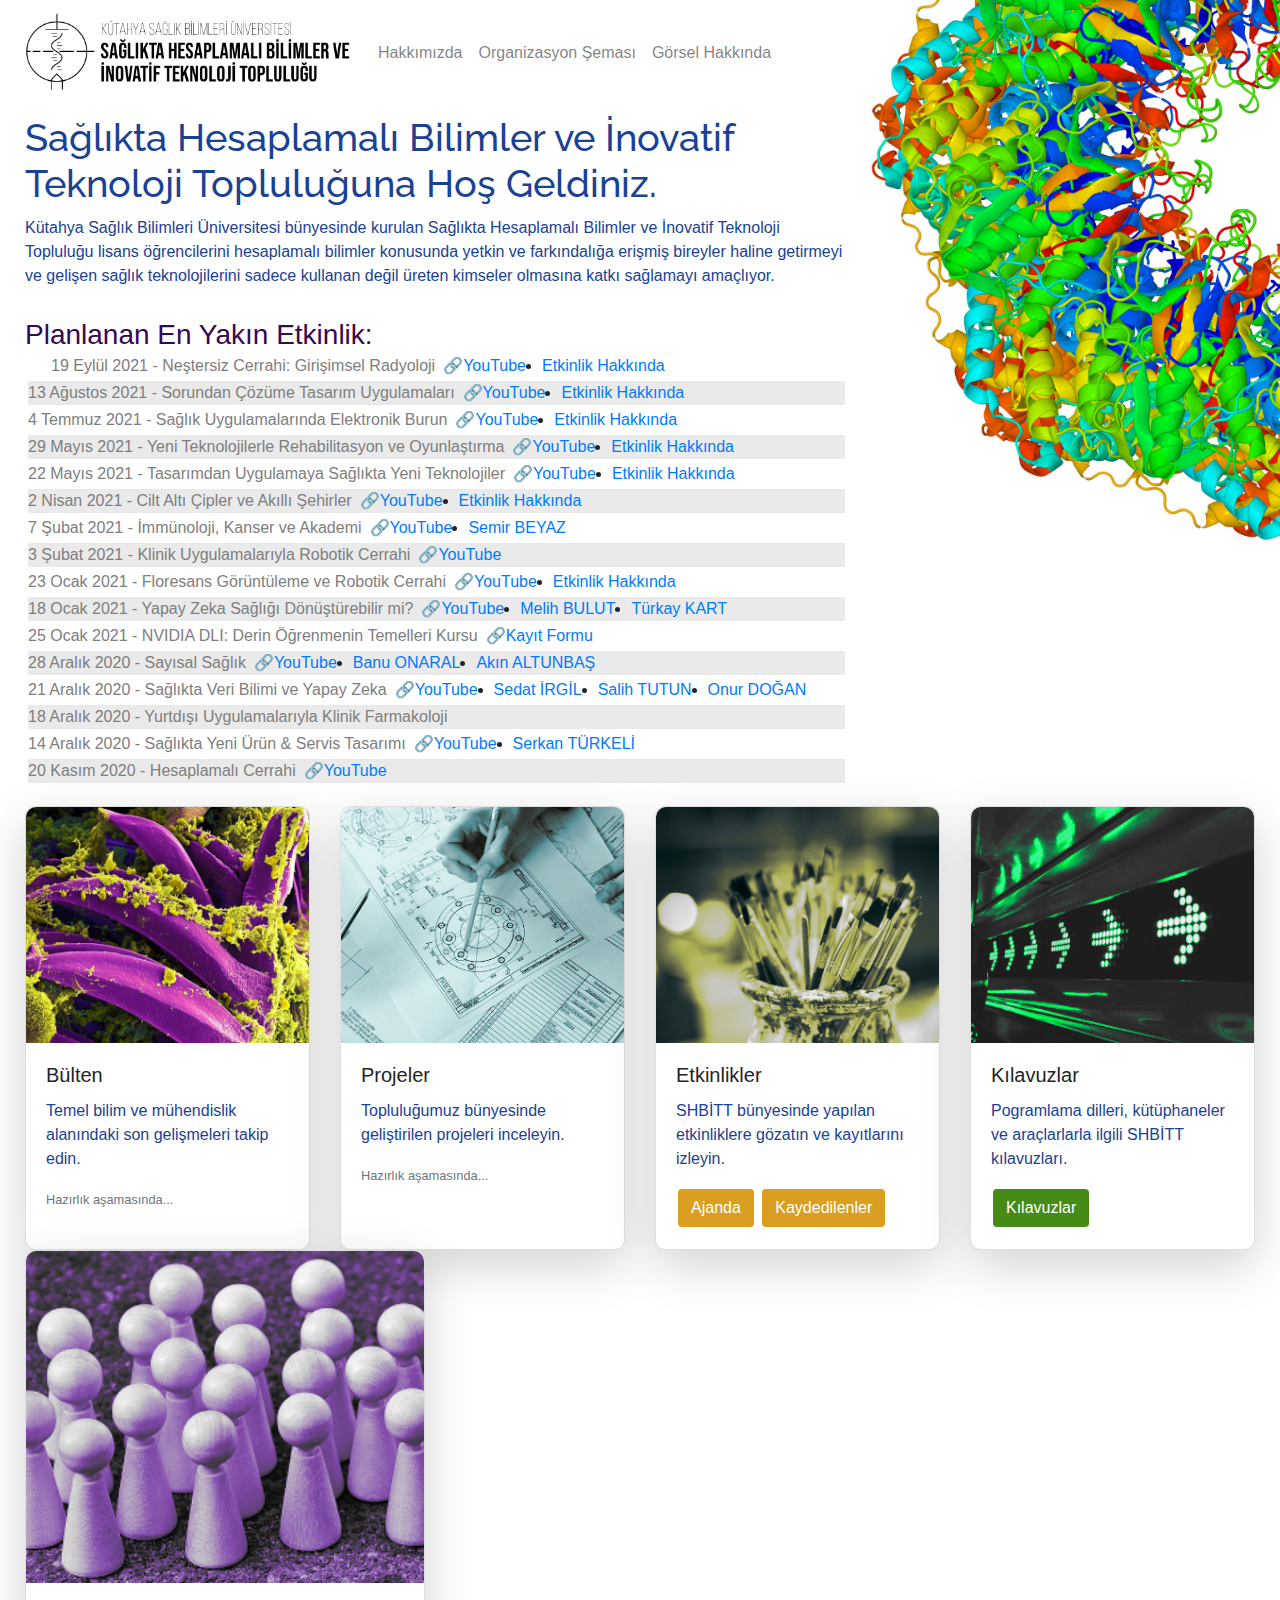
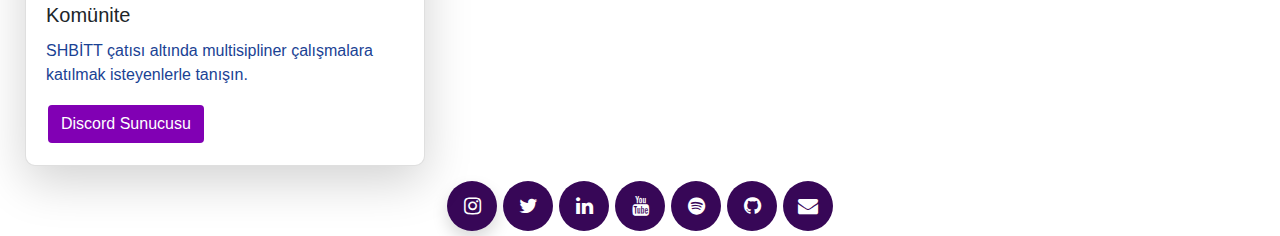
==== commit bd037baf: "düzeltme" ====
--- a/index.html
+++ b/index.html
@@ -54,7 +54,7 @@
             <span class="sr-only">yanıp sönen şey...</span>
         </div>
          </div>           
-            <p1>13 Ağustos 2021 - Sorundan Çözüme Tasarım Uygulamaları</p1> &ensp; <a href="https://youtu.be/WGCzJi1BrjA" target="_blank" >🔗YouTube</a>&ensp;&ensp;
+            <p1>19 Eylül 2021 - Neştersiz Cerrahi: Girişimsel Radyoloji</p1> &ensp; <a href="https://youtu.be/WGCzJi1BrjA" target="_blank" >🔗YouTube</a>&ensp;&ensp;
             <li><a href="#" data-toggle="modal" data-target="#ozgecmis_girisimselradyoloji">Etkinlik Hakkında</a></li>&ensp;&ensp;
                                                                                         
       </div>
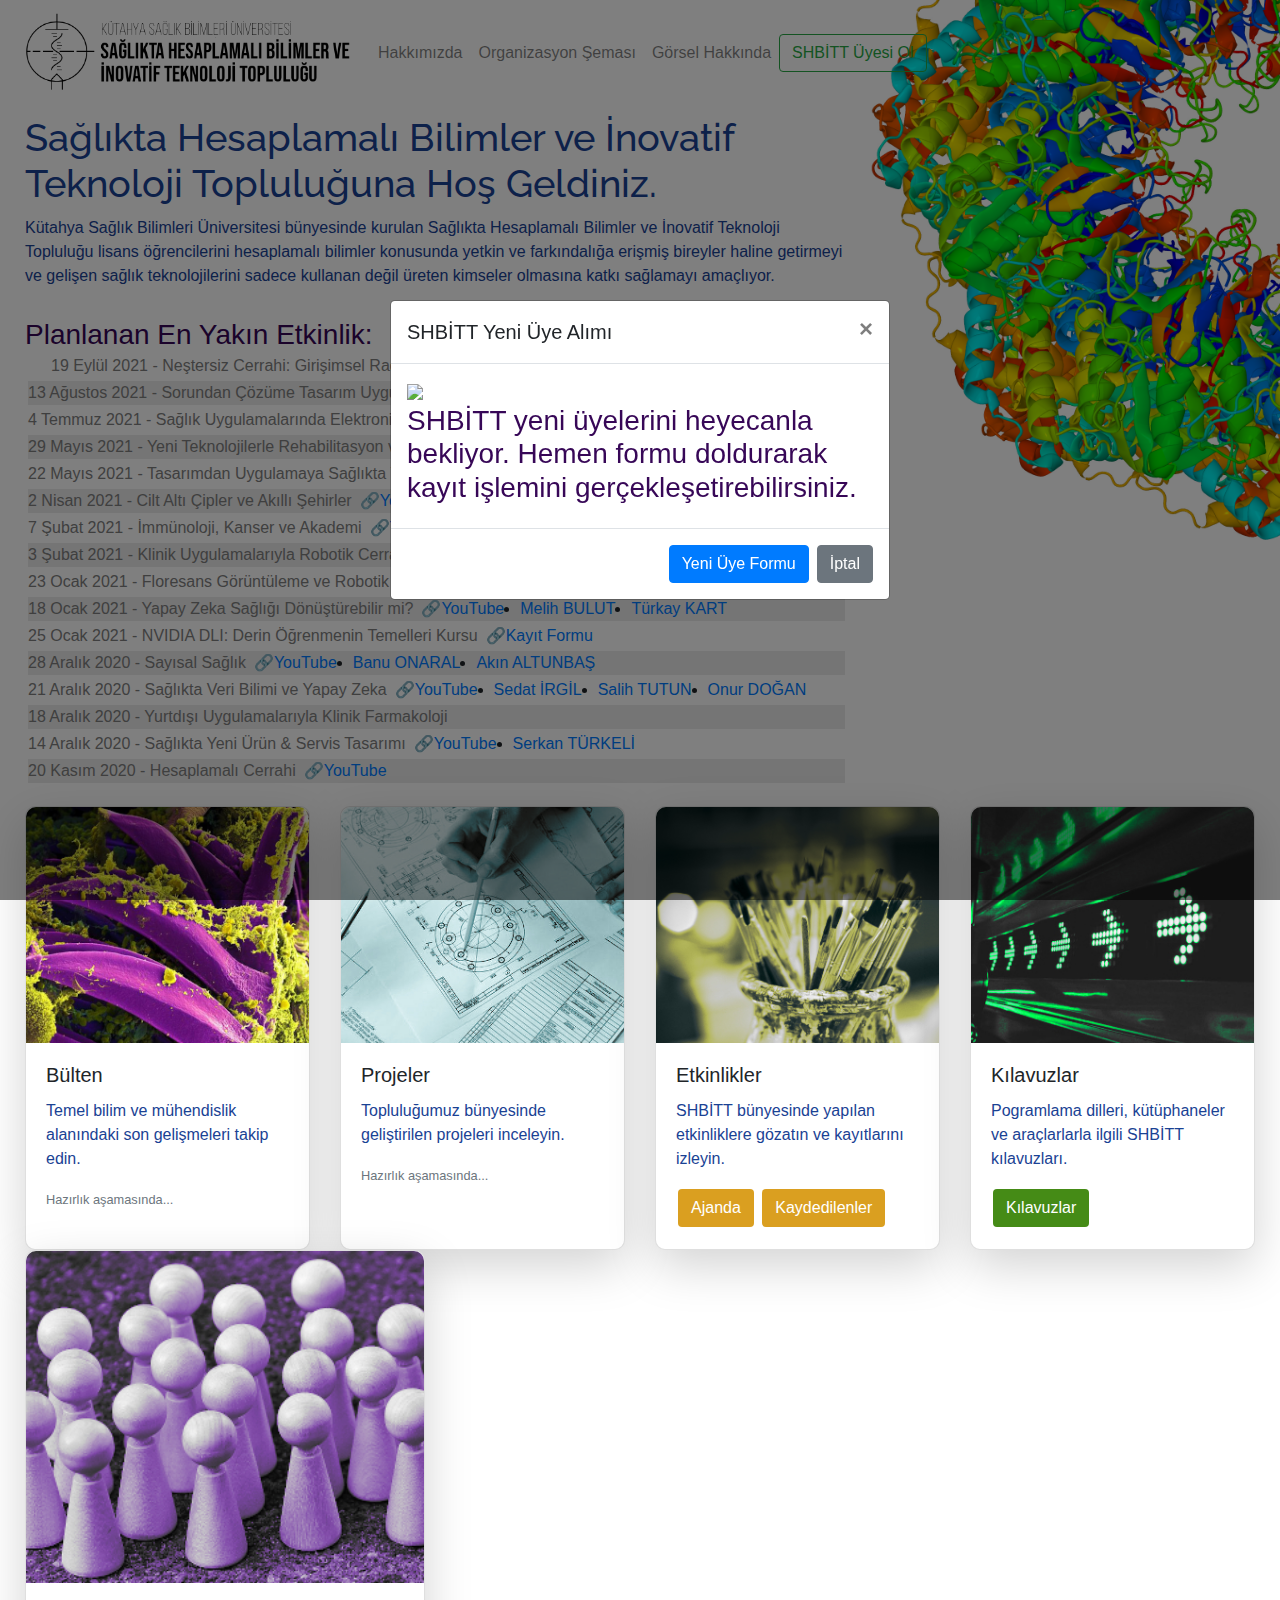
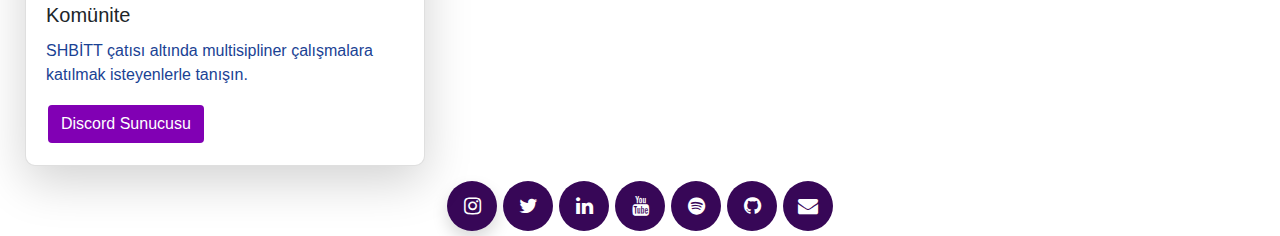
==== commit 9bf26f91: "yeni üyeler için eklemeler yapıldı" ====
--- a/index.html
+++ b/index.html
@@ -18,6 +18,13 @@
 
 <body>
 
+  <!-- splash ekranı betiği -->
+  <script type="text/javascript">
+    $(window).on('load', function() {
+        $('#splash_yeniuye').modal('show');
+    });
+</script>
+
 <!-- Menü  -->
 <nav class="navbar navbar-expand-lg navbar-light" >
     <a class="navbar-brand" href="https://shbitt.github.io" style="margin-right: -155px;">
@@ -34,6 +41,10 @@
       <li>
         <a class="nav-link" href="https://www.uniprot.org/uniprot/P10809" target="_blank" data-toggle="tooltip" title="Yandaki görsel; insan mitokondriyal ısı şok proteininin elektron mikroskopu altındaki 3B yapısının (6mrc numaralı çözüm) jMol yazılımıyla yorumlanıp, POVRay yazılımı-raytracing yöntemi kullanmasıyla hazırlanmıştır.">Görsel Hakkında</a>
       </li>
+      <form class="form-inline">
+        <a href="https://forms.gle/14TfFPRNVewz6D9R9" class="btn btn-outline-success" type="button">SHBİTT Üyesi Ol</a>
+        
+      </form>
       
     </ul>
   </nav>
@@ -183,8 +194,31 @@
 
         </div> 
 
-<!-- Özgeçmiş Modalleri -->
-<div class="modal fade" id="ozgecmis_girisimsel_radyoloji">
+<!-- Özgeçmiş ve Açılış Modalleri -->
+
+<div class="modal" tabindex="-1" role="dialog" id="splash_yeniuye">
+  <div class="modal-dialog modal-dialog-centered" role="document">
+    <div class="modal-content">
+      <div class="modal-header">
+        <h5 class="modal-title">SHBİTT Yeni Üye Alımı</h5>
+        <button type="button" class="close" data-dismiss="modal" aria-label="Close">
+          <span aria-hidden="true">&times;</span>
+        </button>
+      </div>
+      <div class="modal-body">
+        <img src="https://cdn.pixabay.com/photo/2018/11/29/21/51/social-media-3846597_960_720.png" width="100%">
+        <h3>SHBİTT yeni üyelerini heyecanla bekliyor. Hemen formu doldurarak kayıt işlemini gerçekleşetirebilirsiniz.</h3>
+      </div>
+      <div class="modal-footer">
+        <a href="https://forms.gle/14TfFPRNVewz6D9R9" type="button" class="btn btn-primary">Yeni Üye Formu</a>
+        <button type="button" class="btn btn-secondary" data-dismiss="modal">İptal</button>
+      </div>
+    </div>
+  </div>
+</div>
+
+
+<div class="modal fade" id="ozgecmis_girisimselradyoloji">
   <div class="modal-dialog modal-dialog-centered">
     <div class="modal-content">
     
@@ -671,12 +705,13 @@
       </div>
 
     
-<!-- Görsel Hakkında Kısmının Betiği -->
+      <!-- Görsel Hakkında Kısmının Betiği -->
       <script>
         $(document).ready(function(){
           $('[data-toggle="tooltip"]').tooltip();   
         });
         </script>    
+        
 </body>
 </html>
 
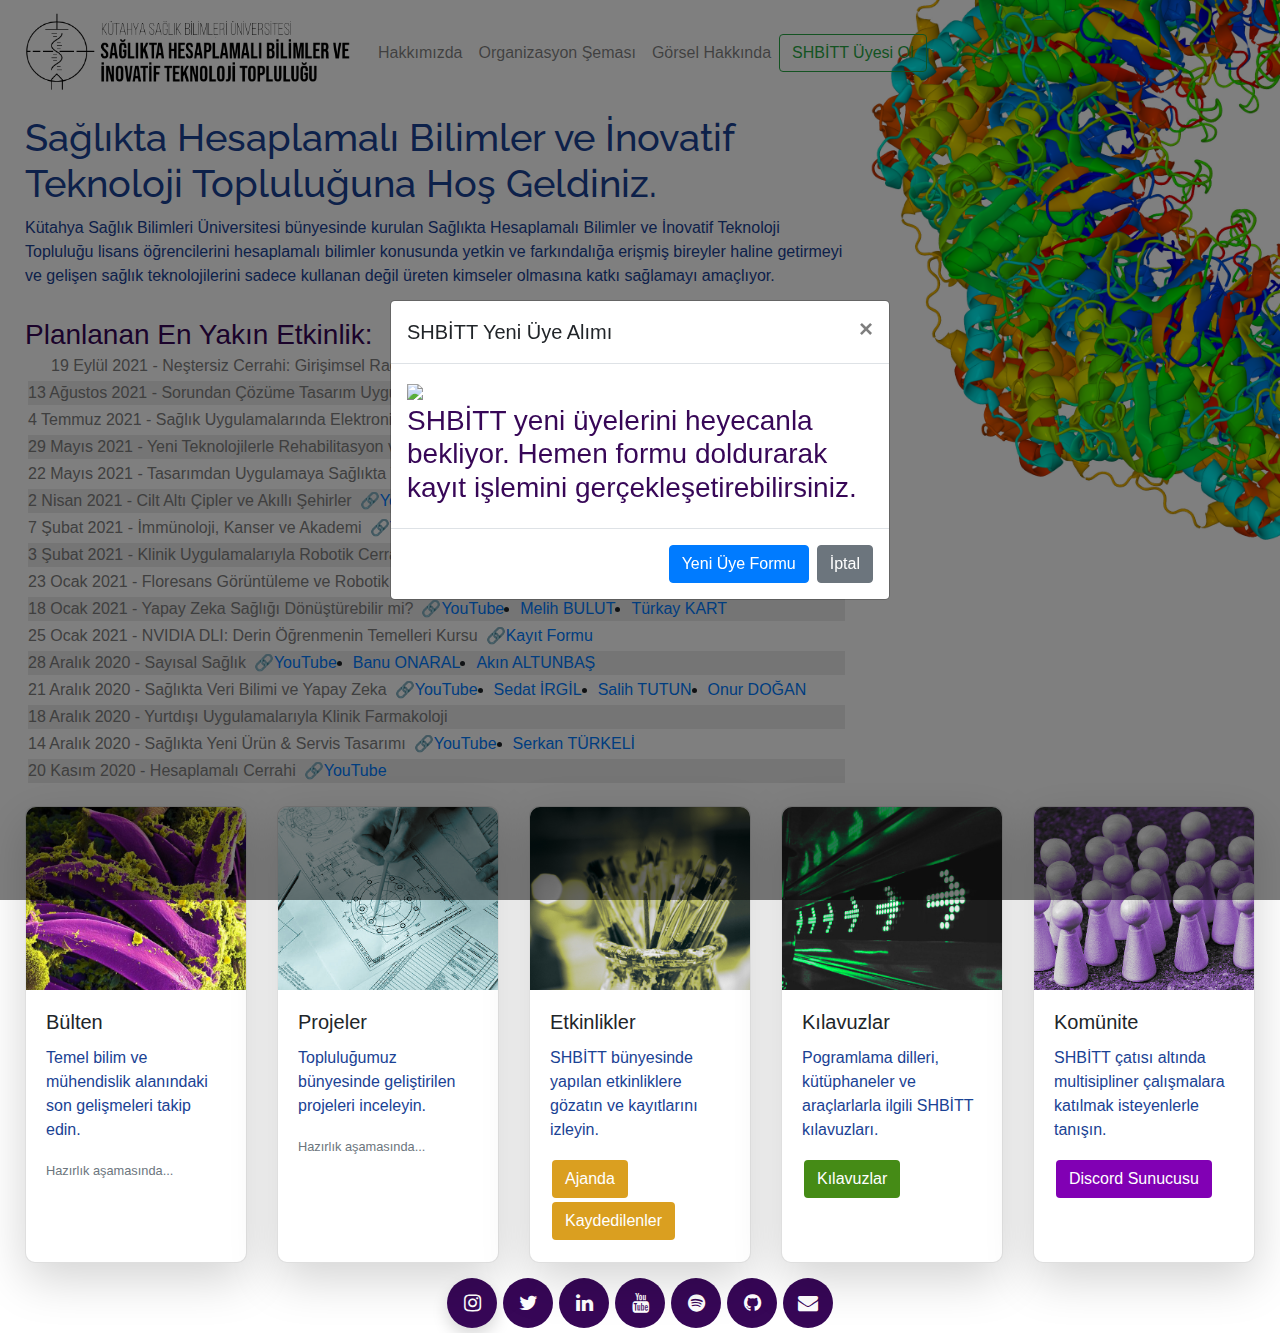
==== commit f11ceb45: "mobil responsive için düzeltme" ====
--- a/index.html
+++ b/index.html
@@ -642,9 +642,10 @@
     </div>
 
 <!-- Kartlık Bölümü -->
-    <div class="row">
+    <div class="row justify-content-md-center">
         <div class="card-deck">
-            <div class="card mb-6 shadow-lg" style="width: auto; min-width: 225px; max-width:25rem;" >
+          
+            <div class="card mb-6 shadow-lg" style="width: auto; min-width: 115px; max-width:25rem;" >
               <img class="card-img-top" src="images/bulten_cr.jpg" alt="BÜLTEN">
               <div class="card-body">
                 <h5 class="card-title">Bülten</h5>
@@ -652,7 +653,8 @@
                 <p class="card-text"><small class="text-muted">Hazırlık aşamasında...</small></p>
               </div>
             </div>
-            <div class="card mb-6 shadow-lg" style="width: auto; min-width: 225px; max-width:25rem;" >
+            
+            <div class="card mb-6 shadow-lg" style="width: auto; min-width: 115px; max-width:25rem;" >
               <img class="card-img-top" src="images/proje_cr.jpeg" alt="PROJELER" >
               <div class="card-body">
                 <h5 class="card-title">Projeler</h5>
@@ -660,7 +662,7 @@
                 <p class="card-text"><small class="text-muted">Hazırlık aşamasında...</small></p>
               </div>
             </div>
-            <div class="card mb-6 shadow-lg" style="width: auto; min-width: 225px; max-width:25rem;" >
+            <div class="card mb-6 shadow-lg" style="width: auto; min-width: 115px; max-width:25rem;" >
               <img class="card-img-top" src="images/etkinlik_cr.jpg" alt="ETKİNLİKLER" >
               <div class="card-body">
                 <h5 class="card-title">Etkinlikler</h5>
@@ -669,7 +671,7 @@
                 <a href="https://www.youtube.com/channel/UCX6x07Alcrh3gUNSJ2ItVSw/videos" class="btn btn-sari" style="margin: 2px;">Kaydedilenler</a>
               </div>
             </div>
-            <div class="card mb-6 shadow-lg" style="width: auto; min-width: 225px; max-width:25rem;" >
+            <div class="card mb-6 shadow-lg" style="width: auto; min-width: 115px; max-width:25rem;" >
                 <img class="card-img-top" src="images/klavuzlar_cr.jpeg" alt="KILAVUZLAR" >
                 <div class="card-body">
                   <h5 class="card-title">Kılavuzlar</h5>
@@ -677,7 +679,7 @@
                   <a href="https://shbitt.github.io/kilavuzlar/python3_egitim_materyalleri_giris.pdf" class="btn btn-yesil" style="margin: 2px;">Kılavuzlar</a>
                 </div>
               </div>
-              <div class="card mb-6 shadow-lg" style="width: auto; min-width: 225px; max-width:25rem;" >
+              <div class="card mb-6 shadow-lg" style="width: auto; min-width: 115px; max-width:25rem;" >
                 
                   <!--<iframe src="https://discord.com/widget?id=776459535279587368&theme=dark" style="border-radius:10px; overflow: hidden;" min-width="250" height="470" allowtransparency="true" frameborder="0" sandbox="allow-popups allow-popups-to-escape-sandbox allow-same-origin allow-scripts"></iframe> 
                   -->
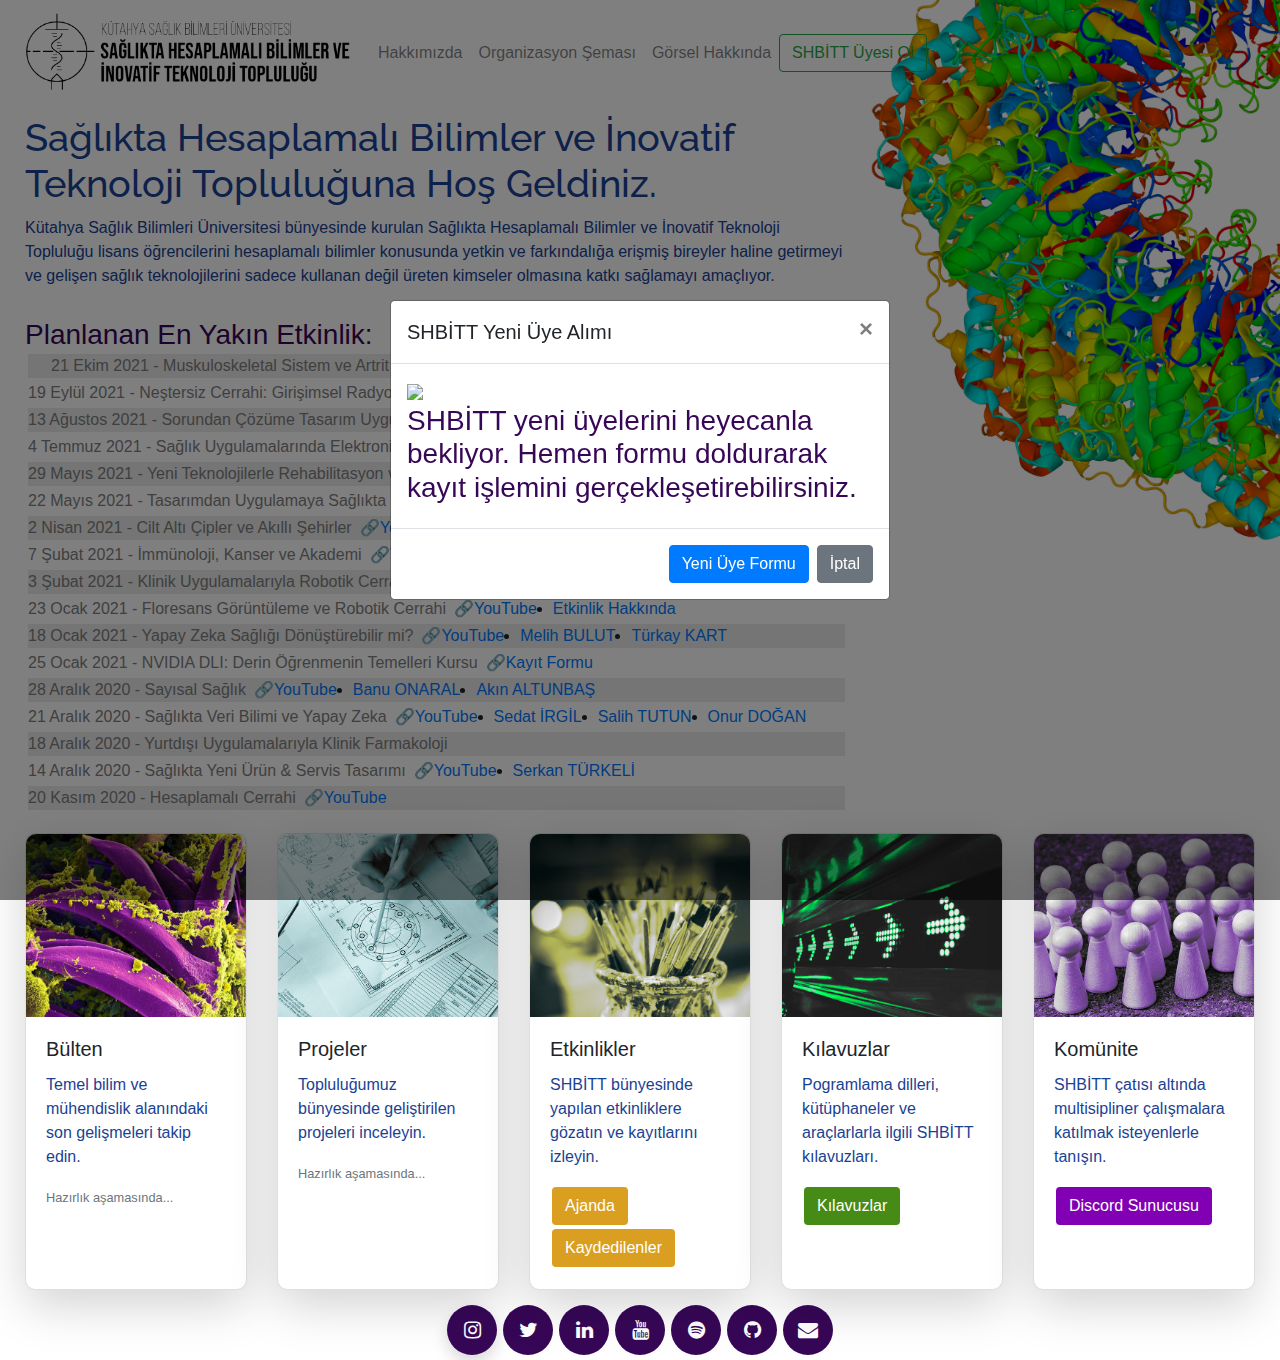
==== commit 2e55a825: "22 Ekim Eklendi 🚀" ====
--- a/index.html
+++ b/index.html
@@ -58,13 +58,21 @@
       <h1>Sağlıkta Hesaplamalı Bilimler ve İnovatif Teknoloji Topluluğuna Hoş Geldiniz.</h1>
       <p style="margin-bottom: 30px;">Kütahya Sağlık Bilimleri Üniversitesi bünyesinde kurulan Sağlıkta Hesaplamalı Bilimler ve İnovatif Teknoloji Topluluğu lisans öğrencilerini hesaplamalı bilimler konusunda yetkin ve farkındalığa erişmiş bireyler haline getirmeyi ve gelişen sağlık teknolojilerini sadece kullanan değil üreten kimseler olmasına katkı sağlamayı amaçlıyor.</p>
       <h3 style="margin: 0px;">Planlanan En Yakın Etkinlik:</h3>
-
-      <div class="d-flex flex-row" style="margin: 3px;">          
+<div class="d-flex flex-row" style="margin: 3px; background-color: rgba(218, 218, 218, 0.575);">             
         <div class="p-0">
           <div class="spinner-grow spinner-grow-sm text-danger" role="status" style="margin-right: 7px;">
             <span class="sr-only">yanıp sönen şey...</span>
         </div>
          </div>           
+            <p1>21 Ekim 2021 - Muskuloskeletal Sistem ve Artrit Radyolojisinde DL</p1> &ensp; <a href="https://youtu.be/l8YIoi26CbM" target="_blank" >🔗YouTube</a>&ensp;&ensp;
+            <li><a href="#" data-toggle="modal" data-target="#ozgecmis_muskuloskeletalsistem">Etkinlik Hakkında</a></li>&ensp;&ensp;
+                                                                                        
+      </div>
+
+
+      <div class="d-flex flex-row" style="margin: 3px;">          
+        <div class="p-0">
+        </div>           
             <p1>19 Eylül 2021 - Neştersiz Cerrahi: Girişimsel Radyoloji</p1> &ensp; <a href="https://youtu.be/WGCzJi1BrjA" target="_blank" >🔗YouTube</a>&ensp;&ensp;
             <li><a href="#" data-toggle="modal" data-target="#ozgecmis_girisimselradyoloji">Etkinlik Hakkında</a></li>&ensp;&ensp;
                                                                                         
@@ -217,6 +225,29 @@
   </div>
 </div>
 
+<div class="modal fade" id="ozgecmis_muskuloskeletalsistem">
+  <div class="modal-dialog modal-dialog-centered">
+    <div class="modal-content">
+    
+      <!-- Modal Başlığı -->
+      <div class="modal-header">
+        <h4 class="modal-title">Etkinlik Hakkında</h4>
+        <button type="button" class="close" data-dismiss="modal">&times;</button>
+      </div>
+      
+      <!-- Modal Yazısı -->
+      <div class="modal-body">
+  Merhaba, 22 Ekim Cuma günü saat 20.00’de “Muskuloskeletal Sistem ve Artrit Radyolojisinde Derin Öğrenme” başlıklı bir etkinlik düzenleyeceğiz. Konuğumuz Cem M. Deniz hocamız olacaktır. Kendisi, New York Üniversitesi Grossman Tıp Fakültesi Radyoloji Bölümünde akademisyendir. High-field MRI ve derin öğrenme ile osteoartrit, artroplasti, diz replasmanı tanı modelleri üzerine çalışmaları vardır. Kablosuz cihazlara maruz kalma değerlendirmesi ve paralel iletim için radyo frekansı tasarımı da ilgi alanları arasındadır.   Etkinlikte hocamız, Derin Öğrenme ile Total Diz Replasmanının Tahmini ve Osteoartrit Tanısı çalışması başta olmak üzere yaptığı çalışmaları anlatacaktır.
+      </div>
+      
+      <!-- Modal Alt Kısım -->
+      <div class="modal-footer">
+        <button type="button" class="btn btn-secondary" data-dismiss="modal">Kapat</button>
+      </div>
+      
+    </div>
+  </div>
+</div>
 
 <div class="modal fade" id="ozgecmis_girisimselradyoloji">
   <div class="modal-dialog modal-dialog-centered">
